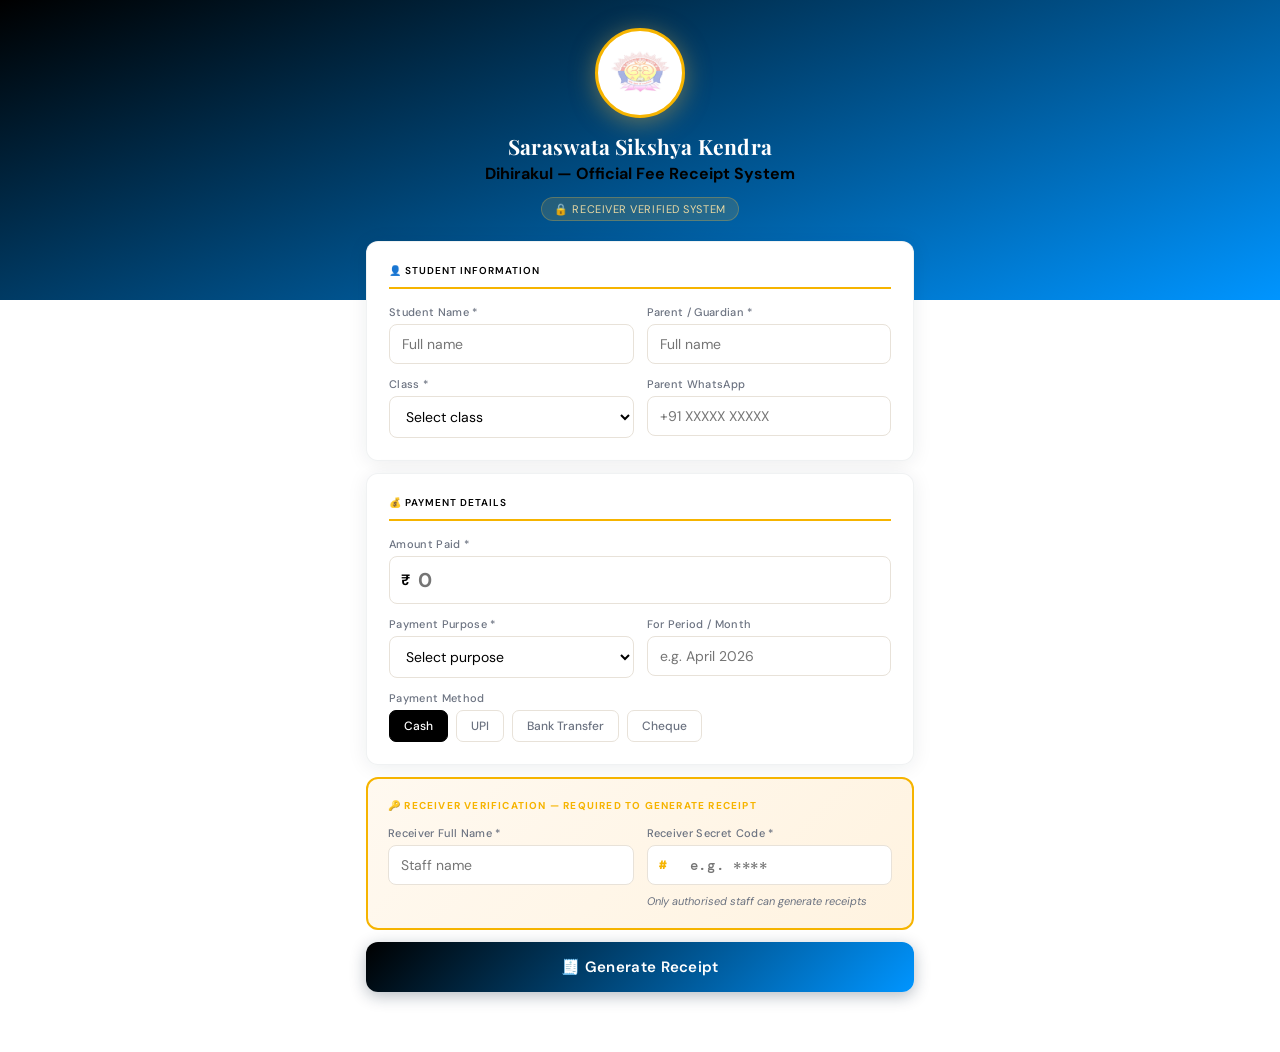
==== index.html @ dd637382 "update code" ====
<!DOCTYPE html>
<html lang="en">
<head>
<meta charset="UTF-8"/>
<meta name="viewport" content="width=device-width, initial-scale=1.0"/>
<title>SARASWATA-RECIPT</title>
<link rel="stylesheet" href="style.css">
<link href="https://fonts.googleapis.com/css2?family=Playfair+Display:wght@400;600;700&family=DM+Sans:wght@300;400;500;600&family=DM+Mono:wght@400;500&display=swap" rel="stylesheet"/>
<style>
:root{--navy:#000000;--navy-mid:#0095ff;--gold:#f6b400;--gold-light:#e9d9a3;--cream:#ffffff;--white:#ffffff;--text:#000000;--muted:#6B7280;--border:#E8E2D9;--danger:#DC2626;--success:#15803D;--radius:12px}
*{box-sizing:border-box;margin:0;padding:0}
body{font-family:'DM Sans',sans-serif;background:var(--cream);min-height:100vh;color:var(--text)}
body::before{content:'';position:fixed;top:0;left:0;right:0;height:300px;background:linear-gradient(160deg,var(--navy) 0%,var(--navy-mid) 100%);z-index:0}
.wrap{position:relative;z-index:1;max-width:580px;margin:0 auto;padding:0 16px 60px}
.top{text-align:center;padding:28px 0 20px}
.logo-wrap{width:90px;height:90px;border-radius:50%;background:rgb(255, 255, 255);display:flex;align-items:center;justify-content:center;margin:0 auto 14px;box-shadow:0 4px 24px rgba(201,168,76,0.5);border:3px solid var(--gold);overflow:hidden;padding:6px}
.logo-wrap img{width:100%;height:100%;object-fit:contain}
.top h1{font-family:'Playfair Display',serif;font-size:21px;font-weight:700;color:var(--white);letter-spacing:.01em}
.top p{font-size:12px;color:rgba(195, 58, 58, 0.5);margin-top:3px}
.top-badge{display:inline-flex;align-items:center;gap:5px;background:rgba(201,168,76,.18);border:1px solid rgba(201,168,76,.35);color:var(--gold-light);font-size:11px;padding:4px 12px;border-radius:20px;margin-top:10px;letter-spacing:.05em}
.card{background:var(--white);border-radius:var(--radius);padding:22px;margin-bottom:12px;box-shadow:0 2px 20px rgba(13,33,55,.08);border:1px solid rgba(13,33,55,.06)}
.card-title{font-size:10px;font-weight:600;letter-spacing:.1em;text-transform:uppercase;color:var(--navy);margin-bottom:16px;padding-bottom:10px;border-bottom:2px solid var(--gold);display:flex;align-items:center;gap:7px}
.grid{display:grid;grid-template-columns:1fr 1fr;gap:13px}
.full{grid-column:1/-1}
.field{display:flex;flex-direction:column;gap:5px}
.field label{font-size:11px;font-weight:500;color:var(--muted);letter-spacing:.03em}
.field input,.field select{width:100%;padding:10px 12px;border:1.5px solid var(--border);border-radius:8px;font-size:14px;font-family:'DM Sans',sans-serif;color:var(--text);background:var(--white);transition:border-color .15s,box-shadow .15s;outline:none}
.field input:focus,.field select:focus{border-color:var(--navy);box-shadow:0 0 0 3px rgba(13,33,55,.08)}
.field.invalid input,.field.invalid select{border-color:var(--danger)}
.field .err{font-size:11px;color:var(--danger);display:none}
.field.invalid .err{display:block}
.amt-wrap{position:relative}
.amt-wrap .sym{position:absolute;left:12px;top:50%;transform:translateY(-50%);font-weight:700;color:var(--navy);font-size:15px}
.amt-wrap input{padding-left:28px;font-size:20px;font-weight:700;color:var(--navy)}
.pms{display:flex;gap:8px;flex-wrap:wrap}
.pm{padding:7px 14px;border:1.5px solid var(--border);border-radius:7px;font-size:12px;font-weight:500;color:var(--muted);cursor:pointer;transition:all .15s;user-select:none}
.pm.on{border-color:var(--navy);background:var(--navy);color:var(--white)}
.receiver-section{background:linear-gradient(135deg,#FFF9F0,#FFF3E0);border:2px solid var(--gold);border-radius:var(--radius);padding:20px;margin-bottom:12px}
.receiver-title{font-size:10px;font-weight:700;letter-spacing:.12em;text-transform:uppercase;color:var(--gold);margin-bottom:14px;display:flex;align-items:center;gap:7px}
.code-note{font-size:11px;color:var(--muted);margin-top:4px;font-style:italic}
.code-badge{display:inline-block;background:var(--navy);color:var(--gold-light);font-family:'DM Mono',monospace;font-size:13px;padding:6px 14px;border-radius:6px;margin-top:6px;letter-spacing:.08em}
.btn{width:100%;padding:15px;background:linear-gradient(135deg,var(--navy),var(--navy-mid));color:var(--white);border:none;border-radius:var(--radius);font-size:15px;font-weight:600;font-family:'DM Sans',sans-serif;cursor:pointer;letter-spacing:.02em;box-shadow:0 4px 16px rgba(13,33,55,.3);transition:opacity .15s,transform .1s;display:flex;align-items:center;justify-content:center;gap:8px}
.btn:hover{opacity:.9}
.btn:active{transform:scale(.99)}
#rv{display:none;animation:fadeUp .4s ease}
@keyframes fadeUp{from{opacity:0;transform:translateY(12px)}to{opacity:1;transform:translateY(0)}}
.receipt{background:var(--white);border-radius:var(--radius);overflow:hidden;box-shadow:0 8px 40px rgba(13,33,55,.15);border:1px solid rgba(13,33,55,.08)}
.rhead{background:linear-gradient(160deg,var(--navy),var(--navy-mid));padding:24px;text-align:center;position:relative;overflow:hidden}
.rhead::after{content:'';position:absolute;bottom:0;left:0;right:0;height:2px;background:linear-gradient(90deg,transparent,var(--gold),transparent)}
.rhead-top{display:flex;align-items:center;justify-content:center;gap:16px;margin-bottom:12px}
.rlogo{width:60px;height:60px;border-radius:50%;background:rgb(0, 0, 0);padding:4px;border:2px solid var(--gold);overflow:hidden;flex-shrink:0}
.rlogo img{width:100%;height:100%;object-fit:contain}
.rhead-info{text-align:left}
.rschool{font-family:'Playfair Display',serif;font-size:17px;font-weight:700;color:var(--white)}
.rloc{font-size:11px;color:rgba(255,255,255,.5);margin-top:2px}
.rlabel{font-size:9px;letter-spacing:.14em;text-transform:uppercase;color:var(--gold-light);margin-top:12px;opacity:.8}
.rid{font-family:'DM Mono',monospace;font-size:14px;color:var(--gold-light);margin-top:4px;font-weight:500}
.rdt{font-size:11px;color:rgba(255,255,255,.4);margin-top:3px}

/* RECEIPT LINK BOX */
.link-box{background:#1A3A57;border:1px solid rgba(201,168,76,.4);border-radius:8px;padding:10px 14px;margin-top:12px;text-align:center}
.link-box .link-label{font-size:9px;letter-spacing:.1em;text-transform:uppercase;color:var(--gold-light);opacity:.7;margin-bottom:4px}
.link-box .link-val{font-family:'DM Mono',monospace;font-size:11px;color:var(--gold-light);word-break:break-all}

.rbig{background:var(--cream);padding:22px;text-align:center;border-bottom:1px dashed var(--border)}
.rbig .lbl{font-size:10px;text-transform:uppercase;letter-spacing:.1em;color:var(--muted)}
.rbig .val{font-family:'Playfair Display',serif;font-size:40px;font-weight:700;color:var(--navy);margin-top:4px}
.rbody{padding:18px 22px}
.rrow{display:flex;justify-content:space-between;align-items:center;padding:9px 0;border-bottom:1px solid #F3F0EB;font-size:13px}
.rrow:last-child{border-bottom:none}
.rrow .rk{color:var(--muted)}
.rrow .rv{font-weight:500;color:var(--text);text-align:right;max-width:58%}
.rlink-row{background:#ffffff;border-radius:8px;padding:10px 14px;margin:8px 0;display:flex;align-items:center;justify-content:space-between}
.rlink-row .rk{color:#185FA5;font-size:12px;font-weight:500}
.rlink-row .rv{font-family:'DM Mono',monospace;font-size:11px;color:#185FA5;text-align:right;max-width:65%;word-break:break-all}
.rfoot{background:var(--cream);padding:14px 22px;text-align:center;border-top:1px dashed var(--border)}
.stamp{display:inline-flex;align-items:center;gap:6px;background:#ECFDF5;border:1px solid #A7F3D0;color:var(--success);font-size:11px;font-weight:600;padding:5px 14px;border-radius:20px;margin-bottom:8px}
.rfoot p{font-size:11px;color:var(--muted)}
.actions{display:grid;grid-template-columns:1fr 1fr;gap:10px;margin-top:12px}
.act{padding:11px;border-radius:10px;font-size:13px;font-weight:500;font-family:'DM Sans',sans-serif;cursor:pointer;text-align:center;transition:all .15s;border:none}
.act.outline{background:var(--white);border:1.5px solid var(--border);color:var(--text)}
.act.outline:hover{border-color:var(--navy);background:var(--cream)}
.act.wa{background:#25D366;color:var(--white)}
.act.wa:hover{opacity:.9}
.act.wa2{background:#128C7E;color:var(--white)}
.act.wa2:hover{opacity:.9}
.act.full{grid-column:1/-1}
.new-btn{width:100%;margin-top:10px;padding:12px;background:transparent;border:1.5px solid var(--border);border-radius:var(--radius);font-size:13px;color:var(--muted);font-family:'DM Sans',sans-serif;cursor:pointer}
.new-btn:hover{background:var(--white);color:var(--text)}
.ok-banner{background:#ECFDF5;border:1.5px solid #A7F3D0;border-radius:var(--radius);padding:12px 16px;display:flex;align-items:center;gap:10px;font-size:13px;color:var(--success);margin-bottom:12px;font-weight:500}
.code-input-wrap{position:relative}
.code-input-wrap input{padding-left:42px;font-family:'DM Mono',monospace;font-size:14px;letter-spacing:.05em;font-weight:500}
.code-prefix{position:absolute;left:12px;top:50%;transform:translateY(-50%);font-size:12px;font-weight:700;color:var(--gold);font-family:'DM Mono',monospace}
@media(max-width:480px){.grid{grid-template-columns:1fr}.actions{grid-template-columns:1fr}.rbig .val{font-size:32px}.rhead-top{flex-direction:column;gap:10px}.rhead-info{text-align:center}}
@media print{body::before{display:none}.top,.actions,.new-btn,.ok-banner,.card,.receiver-section{display:none!important}.receipt{box-shadow:none;border:1px solid #ccc}#rv{display:block!important}#fv{display:none!important}}
</style>
</head>
<body>
<div class="wrap">
  <div class="top">
    <div class="logo-wrap">
      <img src="[data-uri]" alt="SSK Logo"/>
    </div>
    <h1>Saraswata Sikshya Kendra</h1>
    <p><h4>Dihirakul — Official Fee Receipt System</h4></p>
    <div class="top-badge">🔒 RECEIVER VERIFIED SYSTEM</div>
  </div>

  <!-- FORM -->
  <div id="fv">
    <div class="card">
      <div class="card-title">👤 Student Information</div>
      <div class="grid">
        <div class="field" id="fi-student"><label>Student Name *</label><input id="student" placeholder="Full name"/><span class="err">Required</span></div>
        <div class="field" id="fi-parent"><label>Parent / Guardian *</label><input id="parent" placeholder="Full name"/><span class="err">Required</span></div>
        <div class="field" id="fi-class"><label>Class *</label>
          <select id="class">
            <option value="">Select class</option>
            <option>Nursery</option><option>LKG</option><option>UKG</option>
            <option>Class 1</option><option>Class 2</option><option>Class 3</option>
            <option>Class 4</option><option>Class 5</option><option>Class 6</option>
            <option>Class 7</option><option>Class 8</option><option>Class 9</option>
            <option>Class 10</option>
          </select>
          <span class="err">Required</span>
        </div>
        <div class="field"><label>Parent WhatsApp</label><input id="phone" type="tel" placeholder="+91 XXXXX XXXXX"/></div>
      </div>
    </div>

    <div class="card">
      <div class="card-title">💰 Payment Details</div>
      <div class="grid">
        <div class="field full" id="fi-amount"><label>Amount Paid *</label>
          <div class="amt-wrap"><span class="sym">₹</span><input id="amount" type="number" min="1" placeholder="0"/></div>
          <span class="err">Enter valid amount</span>
        </div>
        <div class="field" id="fi-purpose"><label>Payment Purpose *</label>
          <select id="purpose">
            <option value="">Select purpose</option>
            <option>Tuition Fee</option><option>Admission Fee</option>
            <option>Exam Fee</option><option>Picnic fee</option>
            <option>Sports Fee</option><option>Transport Fee</option>
            <option>Miscellaneous</option><option>Donation</option>
          </select>
          <span class="err">Required</span>
        </div>
        <div class="field"><label>For Period / Month</label><input id="month" placeholder="e.g. April 2026"/></div>
        <div class="field full"><label>Payment Method</label>
          <div class="pms">
            <div class="pm on" data-pm="Cash">Cash</div>
            <div class="pm" data-pm="UPI">UPI</div>
            <div class="pm" data-pm="Bank Transfer">Bank Transfer</div>
            <div class="pm" data-pm="Cheque">Cheque</div>
          </div>
        </div>
      </div>
    </div>

    <!-- RECEIVER SECTION - REQUIRED WITH CODE -->
    <div class="receiver-section">
      <div class="receiver-title">🔑 Receiver Verification — Required to Generate Receipt</div>
      <div class="grid">
        <div class="field" id="fi-receiver">
          <label>Receiver Full Name *</label>
          <input id="receiver" placeholder="Staff name"/>
          <span class="err">Required</span>
        </div>
        <div class="field" id="fi-code">
          <label>Receiver Secret Code *</label>
          <div class="code-input-wrap">
            <span class="code-prefix">#</span>
            <input id="rcode" placeholder="e.g. ****" maxlength="10"/>
          </div>
          <span class="err">Code required</span>
          <div class="code-note">Only authorised staff can generate receipts</div>
        </div>
      </div>
    </div>

    <button class="btn" onclick="submit()">
      🧾 Generate Receipt
    </button>
  </div>

  <!-- RECEIPT -->
  <div id="rv">
    <div class="ok-banner">
      ✅ Receipt generated &amp; unique link created! Sending to admin…
    </div>

    <div class="receipt" id="receipt-block">
      <div class="rhead">
        <div class="rhead-top">
          <div class="rlogo"><img src="[data-uri]" alt="SSK Logo"/></div>
          <div class="rhead-info">
            <div class="rschool">Saraswata Sikshya Kendra</div>
            <div class="rloc">Dihirakul, Odisha</div>
          </div>
        </div>
        <div class="rlabel">Official Fee Receipt</div>
        <div class="rid" id="r-id"></div>
        <div class="rdt" id="r-dt"></div>
        <div class="link-box">
          <div class="link-label">🔗 Unique Receipt Link</div>
          <div class="link-val" id="r-link"></div>
        </div>
      </div>

      <div class="rbig">
        <div class="lbl">Amount Paid</div>
        <div class="val" id="r-amt"></div>
      </div>

      <div class="rbody">
        <div class="rrow"><span class="rk">Student Name</span><span class="rv" id="r-student"></span></div>
        <div class="rrow"><span class="rk">Parent / Guardian</span><span class="rv" id="r-parent"></span></div>
        <div class="rrow"><span class="rk">Class</span><span class="rv" id="r-class"></span></div>
        <div class="rrow"><span class="rk">Purpose</span><span class="rv" id="r-purpose"></span></div>
        <div class="rrow"><span class="rk">Period</span><span class="rv" id="r-month"></span></div>
        <div class="rrow"><span class="rk">Payment Method</span><span class="rv" id="r-pm"></span></div>
        <div class="rrow"><span class="rk">Received By</span><span class="rv" id="r-receiver"></span></div>
        <div class="rlink-row">
          <span class="rk">🔗 Receipt Link</span>
          <span class="rv" id="r-link2"></span>
        </div>
      </div>

      <div class="rfoot">
        <div class="stamp">✔ Payment Verified &amp; Authorised</div>
        <p>Computer generated receipt — No signature required</p>
        <p style="margin-top:4px">Saraswata Sikshya Kendra, Dihirakul, Odisha</p>
      </div>
    </div>

    <div class="actions">
      <button class="act outline" onclick="window.print()">🖨 Print</button>
      <button class="act outline" onclick="copyLink()">🔗 Copy Link</button>
      <button class="act wa" onclick="sendToParent()" id="wa-parent-btn">📱 Send to Parent</button>
      <button class="act wa2 full" onclick="sendToAdmin()">📨 Send to Admin WhatsApp (+91 7077746797)</button>
    </div>
    <button class="new-btn" onclick="reset()">+ New Receipt</button>
  </div>
</div>

<script>
const ADMIN='917077746797';
const SCHOOL='Saraswata Sikshya Kendra, Dihirakul';
// Authorised receiver codes — add/change as needed
const VALID_CODES=['5678','SSK01','SSK02','ADMIN'];
let pm='Cash', cur=null;

document.querySelectorAll('.pm').forEach(el=>el.addEventListener('click',()=>{
  document.querySelectorAll('.pm').forEach(e=>e.classList.remove('on'));
  el.classList.add('on'); pm=el.dataset.pm;
}));

function genId(){
  const d=new Date();
  return 'SSK-'+d.getFullYear().toString().slice(2)+
    String(d.getMonth()+1).padStart(2,'0')+
    String(d.getDate()).padStart(2,'0')+'-'+
    Math.random().toString(36).slice(2,6).toUpperCase();
}

function genLink(id){
  // Creates a unique receipt reference link
  const base=window.location.href.split('?')[0].split('#')[0];
  const token=btoa(id+':'+Date.now()).replace(/=/g,'').slice(0,16);
  return base+'?receipt='+id+'&token='+token;
}

function validate(){
  const checks=[
    ['fi-student','student'],['fi-parent','parent'],['fi-class','class'],
    ['fi-amount','amount'],['fi-purpose','purpose'],
    ['fi-receiver','receiver'],['fi-code','rcode']
  ];
  let ok=true;
  checks.forEach(([fid,iid])=>{
    const f=document.getElementById(fid);
    const v=document.getElementById(iid).value.trim();
    const bad=!v||(iid==='amount'&&parseFloat(v)<=0);
    f.classList.toggle('invalid',bad);
    if(bad)ok=false;
  });

  // Validate receiver code
  const code=document.getElementById('rcode').value.trim().toUpperCase();
  const validSet=VALID_CODES.map(c=>c.toUpperCase());
  if(!validSet.includes(code)){
    document.getElementById('fi-code').classList.add('invalid');
    document.getElementById('fi-code').querySelector('.err').textContent='Invalid code — not authorised';
    ok=false;
  }
  return ok;
}

function submit(){
  if(!validate()){
    document.querySelector('.field.invalid input, .field.invalid select')?.scrollIntoView({behavior:'smooth',block:'center'});
    return;
  }
  const now=new Date();
  const id=genId();
  cur={
    id,
    link:genLink(id),
    date:now.toLocaleDateString('en-IN',{day:'2-digit',month:'long',year:'numeric'}),
    time:now.toLocaleTimeString('en-IN',{hour:'2-digit',minute:'2-digit'}),
    student:document.getElementById('student').value.trim(),
    parent:document.getElementById('parent').value.trim(),
    class:document.getElementById('class').value,
    phone:document.getElementById('phone').value.trim(),
    amount:parseFloat(document.getElementById('amount').value),
    purpose:document.getElementById('purpose').value,
    month:document.getElementById('month').value.trim()||'—',
    pm,
    receiver:document.getElementById('receiver').value.trim(),
    code:document.getElementById('rcode').value.trim().toUpperCase()
  };

  // Fill receipt
  document.getElementById('r-id').textContent=cur.id;
  document.getElementById('r-dt').textContent=cur.date+' · '+cur.time;
  document.getElementById('r-amt').textContent='₹'+cur.amount.toLocaleString('en-IN');
  document.getElementById('r-student').textContent=cur.student;
  document.getElementById('r-parent').textContent=cur.parent;
  document.getElementById('r-class').textContent=cur.class;
  document.getElementById('r-purpose').textContent=cur.purpose;
  document.getElementById('r-month').textContent=cur.month;
  document.getElementById('r-pm').textContent=cur.pm;
  document.getElementById('r-receiver').textContent=cur.receiver+' [#'+cur.code+']';
  document.getElementById('r-link').textContent=cur.link;
  document.getElementById('r-link2').textContent=cur.link;

  const ph=cur.phone.replace(/\D/g,'');
  document.getElementById('wa-parent-btn').style.display=ph.length>=10?'block':'none';

  document.getElementById('fv').style.display='none';
  document.getElementById('rv').style.display='block';
  window.scrollTo(0,0);
  setTimeout(()=>autoSendAdmin(),900);
}

function buildMsg(e,forAdmin){
  return [
    '*'+SCHOOL+'*',
    forAdmin?'*🔔 NEW FEE RECEIPT GENERATED*':'*✅ Fee Receipt — '+SCHOOL+'*',
    '*Receipt No:* '+e.id,
    '*Date:* '+e.date+' at '+e.time,
    '*Student:* '+e.student,
    '*Parent:* '+e.parent,
    '*Class:* '+e.class,
    forAdmin?'*Parent WhatsApp:* '+e.phone:'',
    '*Amount Paid:* ₹'+e.amount.toLocaleString('en-IN'),
    '*Purpose:* '+e.purpose,
    '*Period:* '+e.month,
    '*Payment:* '+e.pm,
    '*Received By:* '+e.receiver+' []',
    
    forAdmin?'_Auto-sent by SSK Receipt System_':'_Thank you! Keep this receipt for your records._'
  ].filter(Boolean).join('\n');
}

function autoSendAdmin(){
  window.open('https://wa.me/'+ADMIN+'?text='+encodeURIComponent(buildMsg(cur,true)),'_blank');
}

function sendToAdmin(){
  window.open('https://wa.me/'+ADMIN+'?text='+encodeURIComponent(buildMsg(cur,true)),'_blank');
}

function sendToParent(){
  let ph=cur.phone.replace(/\D/g,'');
  if(ph.length===10)ph='91'+ph;
  if(ph.startsWith('0'))ph='91'+ph.slice(1);
  window.open('https://wa.me/'+ph+'?text='+encodeURIComponent(buildMsg(cur,false)),'_blank');
}

function copyLink(){
  navigator.clipboard.writeText(cur.link).then(()=>{
    const b=document.querySelector('.act.outline:nth-child(2)');
    b.textContent='✓ Copied!';
    setTimeout(()=>b.textContent='🔗 Copy Link',2000);
  });
}

function reset(){
  document.getElementById('fv').style.display='block';
  document.getElementById('rv').style.display='none';
  document.querySelectorAll('input,select').forEach(el=>el.value='');
  document.querySelectorAll('.pm').forEach(e=>e.classList.remove('on'));
  document.querySelector('[data-pm="Cash"]').classList.add('on');
  pm='Cash';
  document.querySelectorAll('.field').forEach(f=>f.classList.remove('invalid'));
  window.scrollTo(0,0);
}
</script>
</body>
</html>
---- style.css ----
.link-box{
  display: none !important;  
}
@media print {
   .link-box{
    display: none !important;
   } 
}
.rlink-row{
  display: none !important;  
}
@media print {
   .rlink-row{
    display: none !important;
   } 
}
.ssk-btn {
  position: fixed;
  bottom: 20px;
  right: 20px;

  width: 60px;
  height: 60px;
  border-radius: 50%;

  background: #2563EB;
  color: white;
  border: none;
  font-weight: bold;

  z-index: 9999;   /* सबसे ऊपर लाएगा */
}
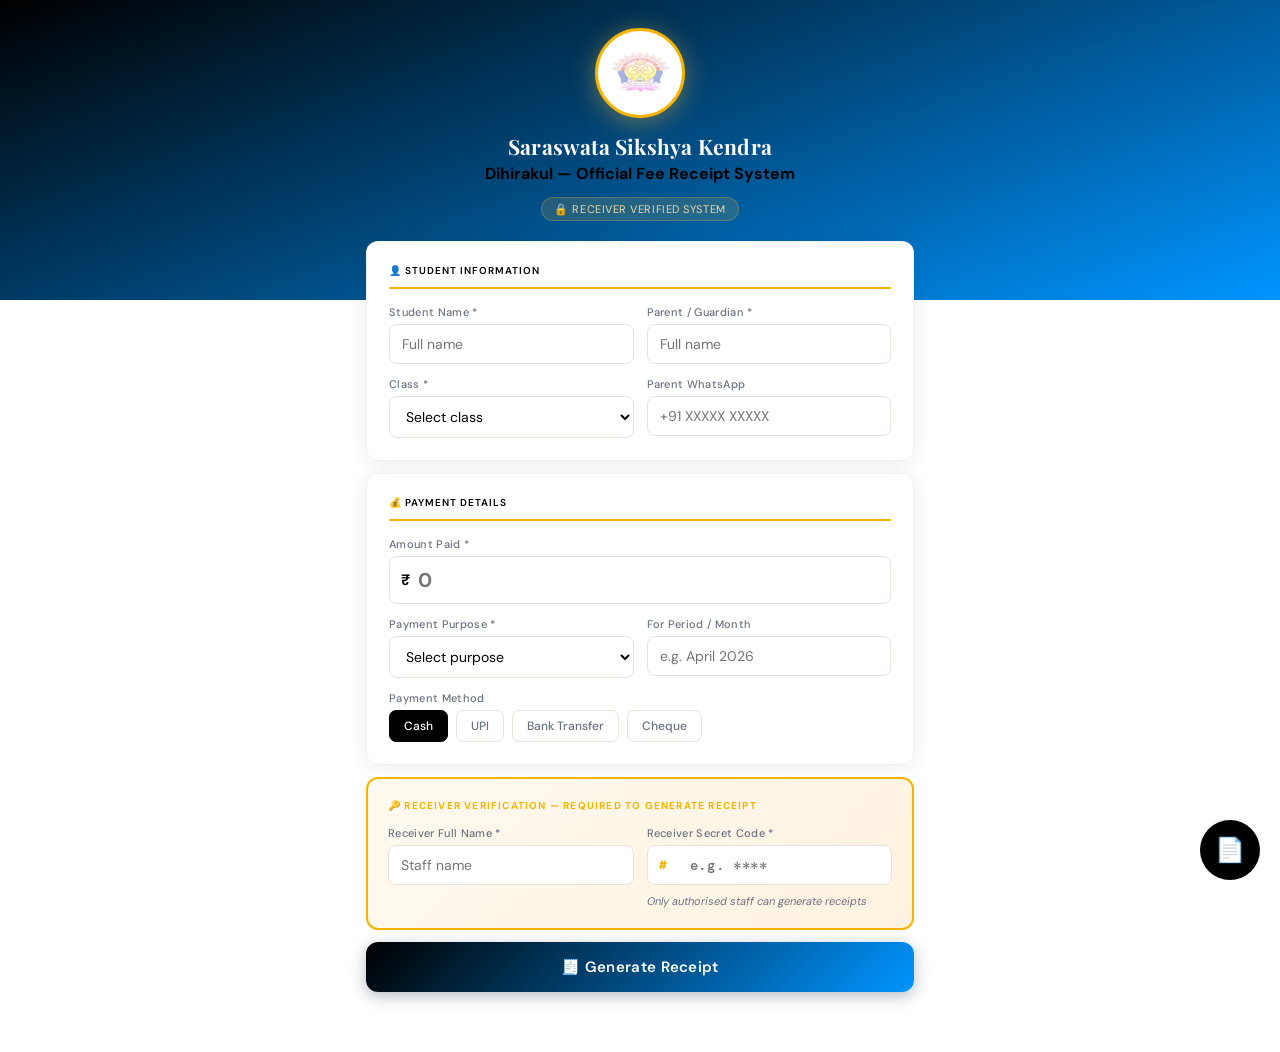
==== commit e1484352: "update code" ====
--- a/index.html
+++ b/index.html
@@ -93,6 +93,7 @@
 .code-prefix{position:absolute;left:12px;top:50%;transform:translateY(-50%);font-size:12px;font-weight:700;color:var(--gold);font-family:'DM Mono',monospace}
 @media(max-width:480px){.grid{grid-template-columns:1fr}.actions{grid-template-columns:1fr}.rbig .val{font-size:32px}.rhead-top{flex-direction:column;gap:10px}.rhead-info{text-align:center}}
 @media print{body::before{display:none}.top,.actions,.new-btn,.ok-banner,.card,.receiver-section{display:none!important}.receipt{box-shadow:none;border:1px solid #ccc}#rv{display:block!important}#fv{display:none!important}}
+
 </style>
 </head>
 <body>
@@ -243,159 +244,22 @@
   </div>
 </div>
 
-<script>
-const ADMIN='917077746797';
-const SCHOOL='Saraswata Sikshya Kendra, Dihirakul';
-// Authorised receiver codes — add/change as needed
-const VALID_CODES=['5678','SSK01','SSK02','ADMIN'];
-let pm='Cash', cur=null;
-
-document.querySelectorAll('.pm').forEach(el=>el.addEventListener('click',()=>{
-  document.querySelectorAll('.pm').forEach(e=>e.classList.remove('on'));
-  el.classList.add('on'); pm=el.dataset.pm;
-}));
-
-function genId(){
-  const d=new Date();
-  return 'SSK-'+d.getFullYear().toString().slice(2)+
-    String(d.getMonth()+1).padStart(2,'0')+
-    String(d.getDate()).padStart(2,'0')+'-'+
-    Math.random().toString(36).slice(2,6).toUpperCase();
-}
-
-function genLink(id){
-  // Creates a unique receipt reference link
-  const base=window.location.href.split('?')[0].split('#')[0];
-  const token=btoa(id+':'+Date.now()).replace(/=/g,'').slice(0,16);
-  return base+'?receipt='+id+'&token='+token;
-}
-
-function validate(){
-  const checks=[
-    ['fi-student','student'],['fi-parent','parent'],['fi-class','class'],
-    ['fi-amount','amount'],['fi-purpose','purpose'],
-    ['fi-receiver','receiver'],['fi-code','rcode']
-  ];
-  let ok=true;
-  checks.forEach(([fid,iid])=>{
-    const f=document.getElementById(fid);
-    const v=document.getElementById(iid).value.trim();
-    const bad=!v||(iid==='amount'&&parseFloat(v)<=0);
-    f.classList.toggle('invalid',bad);
-    if(bad)ok=false;
-  });
-
-  // Validate receiver code
-  const code=document.getElementById('rcode').value.trim().toUpperCase();
-  const validSet=VALID_CODES.map(c=>c.toUpperCase());
-  if(!validSet.includes(code)){
-    document.getElementById('fi-code').classList.add('invalid');
-    document.getElementById('fi-code').querySelector('.err').textContent='Invalid code — not authorised';
-    ok=false;
-  }
-  return ok;
-}
-
-function submit(){
-  if(!validate()){
-    document.querySelector('.field.invalid input, .field.invalid select')?.scrollIntoView({behavior:'smooth',block:'center'});
-    return;
-  }
-  const now=new Date();
-  const id=genId();
-  cur={
-    id,
-    link:genLink(id),
-    date:now.toLocaleDateString('en-IN',{day:'2-digit',month:'long',year:'numeric'}),
-    time:now.toLocaleTimeString('en-IN',{hour:'2-digit',minute:'2-digit'}),
-    student:document.getElementById('student').value.trim(),
-    parent:document.getElementById('parent').value.trim(),
-    class:document.getElementById('class').value,
-    phone:document.getElementById('phone').value.trim(),
-    amount:parseFloat(document.getElementById('amount').value),
-    purpose:document.getElementById('purpose').value,
-    month:document.getElementById('month').value.trim()||'—',
-    pm,
-    receiver:document.getElementById('receiver').value.trim(),
-    code:document.getElementById('rcode').value.trim().toUpperCase()
-  };
-
-  // Fill receipt
-  document.getElementById('r-id').textContent=cur.id;
-  document.getElementById('r-dt').textContent=cur.date+' · '+cur.time;
-  document.getElementById('r-amt').textContent='₹'+cur.amount.toLocaleString('en-IN');
-  document.getElementById('r-student').textContent=cur.student;
-  document.getElementById('r-parent').textContent=cur.parent;
-  document.getElementById('r-class').textContent=cur.class;
-  document.getElementById('r-purpose').textContent=cur.purpose;
-  document.getElementById('r-month').textContent=cur.month;
-  document.getElementById('r-pm').textContent=cur.pm;
-  document.getElementById('r-receiver').textContent=cur.receiver+' [#'+cur.code+']';
-  document.getElementById('r-link').textContent=cur.link;
-  document.getElementById('r-link2').textContent=cur.link;
-
-  const ph=cur.phone.replace(/\D/g,'');
-  document.getElementById('wa-parent-btn').style.display=ph.length>=10?'block':'none';
-
-  document.getElementById('fv').style.display='none';
-  document.getElementById('rv').style.display='block';
-  window.scrollTo(0,0);
-  setTimeout(()=>autoSendAdmin(),900);
-}
-
-function buildMsg(e,forAdmin){
-  return [
-    '*'+SCHOOL+'*',
-    forAdmin?'*🔔 NEW FEE RECEIPT GENERATED*':'*✅ Fee Receipt — '+SCHOOL+'*',
-    '*Receipt No:* '+e.id,
-    '*Date:* '+e.date+' at '+e.time,
-    '*Student:* '+e.student,
-    '*Parent:* '+e.parent,
-    '*Class:* '+e.class,
-    forAdmin?'*Parent WhatsApp:* '+e.phone:'',
-    '*Amount Paid:* ₹'+e.amount.toLocaleString('en-IN'),
-    '*Purpose:* '+e.purpose,
-    '*Period:* '+e.month,
-    '*Payment:* '+e.pm,
-    '*Received By:* '+e.receiver+' []',
-    
-    forAdmin?'_Auto-sent by SSK Receipt System_':'_Thank you! Keep this receipt for your records._'
-  ].filter(Boolean).join('\n');
-}
-
-function autoSendAdmin(){
-  window.open('https://wa.me/'+ADMIN+'?text='+encodeURIComponent(buildMsg(cur,true)),'_blank');
-}
-
-function sendToAdmin(){
-  window.open('https://wa.me/'+ADMIN+'?text='+encodeURIComponent(buildMsg(cur,true)),'_blank');
-}
-
-function sendToParent(){
-  let ph=cur.phone.replace(/\D/g,'');
-  if(ph.length===10)ph='91'+ph;
-  if(ph.startsWith('0'))ph='91'+ph.slice(1);
-  window.open('https://wa.me/'+ph+'?text='+encodeURIComponent(buildMsg(cur,false)),'_blank');
-}
-
-function copyLink(){
-  navigator.clipboard.writeText(cur.link).then(()=>{
-    const b=document.querySelector('.act.outline:nth-child(2)');
-    b.textContent='✓ Copied!';
-    setTimeout(()=>b.textContent='🔗 Copy Link',2000);
-  });
-}
-
-function reset(){
-  document.getElementById('fv').style.display='block';
-  document.getElementById('rv').style.display='none';
-  document.querySelectorAll('input,select').forEach(el=>el.value='');
-  document.querySelectorAll('.pm').forEach(e=>e.classList.remove('on'));
-  document.querySelector('[data-pm="Cash"]').classList.add('on');
-  pm='Cash';
-  document.querySelectorAll('.field').forEach(f=>f.classList.remove('invalid'));
-  window.scrollTo(0,0);
-}
-</script>
+
+<!-- Floating Admin Button -->
+<button id="adminBtn">📄</button>
+
+<!-- Admin Panel -->
+<div id="adminPanel" style="display:none;">
+  <div class="admin-box">
+    <h3>Admin Panel</h3>
+    <div id="history"></div>
+    <button onclick="printPage()">Print</button>
+    <button onclick="clearData()">Delete All</button>
+    <button onclick="closeAdmin()" style="background:red;color:white;">
+  Exit
+</button>
+  </div>
+</div>
+<script src="script.js"></script>
 </body>
 </html>
--- a/style.css
+++ b/style.css
@@ -14,19 +14,43 @@
     display: none !important;
    } 
 }
-.ssk-btn {
-  position: fixed;
-  bottom: 20px;
-  right: 20px;
+#adminBtn{
+  position:fixed;
+  bottom:20px;
+  right:20px;
+  width:60px;
+  height:60px;
+  border:none;
+  border-radius:50%;
+  background:#000;
+  color:#fff;
+  font-size:24px;
+  cursor:pointer;
+  z-index:9999;
+}
 
-  width: 60px;
-  height: 60px;
-  border-radius: 50%;
+#adminPanel{
+  position:fixed;
+  top:0;
+  left:0;
+  width:100%;
+  height:100%;
+  background:rgba(0,0,0,0.8);
+  z-index:9999;
+  display:flex;
+  justify-content:center;
+  align-items:center;
+}
 
-  background: #2563EB;
-  color: white;
-  border: none;
-  font-weight: bold;
-
-  z-index: 9999;   /* सबसे ऊपर लाएगा */
+.admin-box{
+  background:#fff;
+  padding:20px;
+  width:90%;
+  max-height:80%;
+  overflow:auto;
+}
+@media print {
+  button {
+    display: none !important;
+  }
 }
